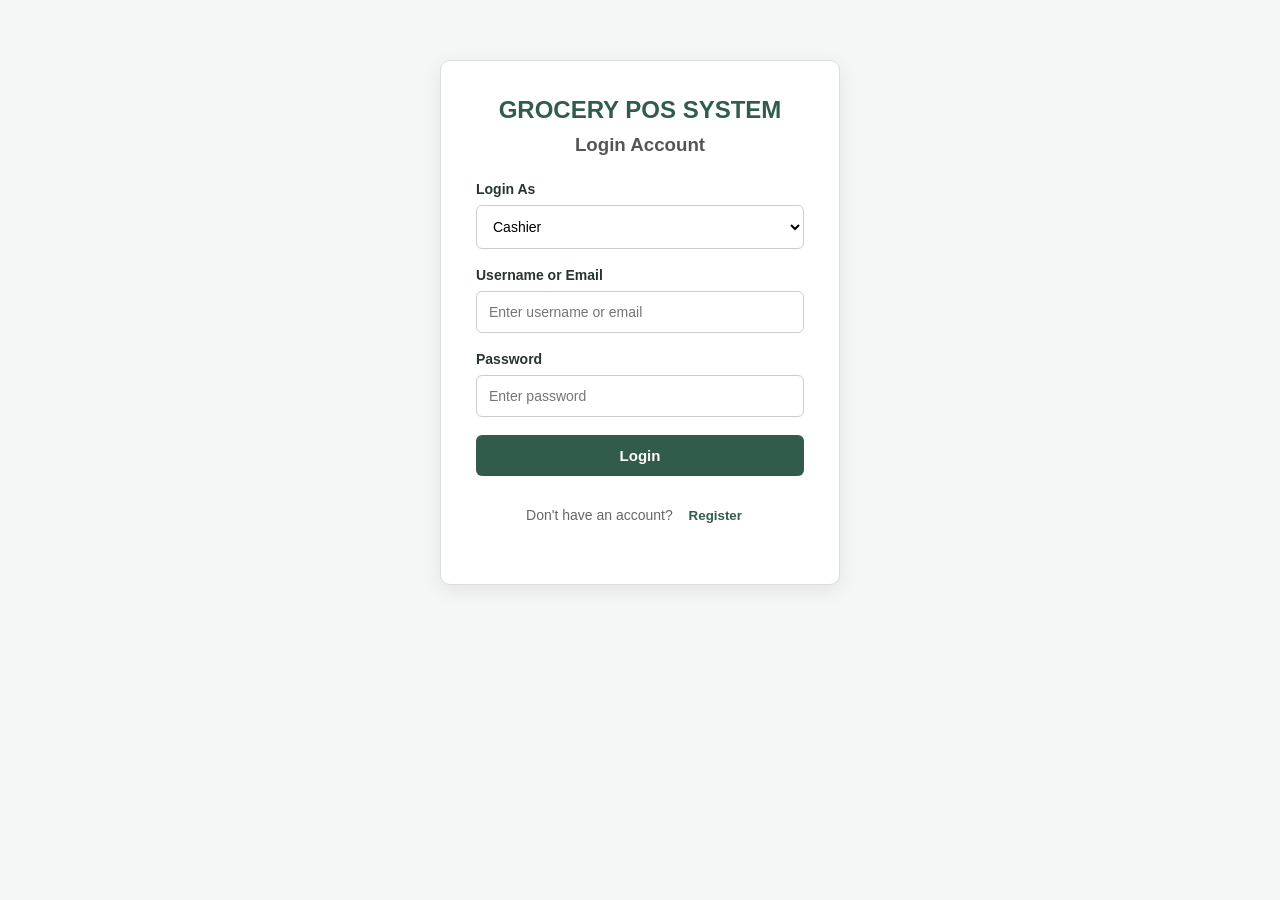
==== admin.html @ d27475cc "Fix Grocery POS website structure" ====
<!DOCTYPE html>
<html lang="en">
<head>
<meta charset="UTF-8">
<meta name="viewport" content="width=device-width, initial-scale=1.0">
<title>KLYQ - Admin Dashboard</title>

<style>
* {
    box-sizing: border-box;
    font-family: Arial, sans-serif;
}

body {
    margin: 0;
    background: #f4f7f5;
    color: #26352d;
}

.hidden {
    display: none !important;
}

/* HEADER */
header {
    position: fixed;
    top: 0;
    left: 240px;
    width: calc(100% - 240px);
    height: 85px;
    background: white;
    padding: 15px 30px;
    display: flex;
    justify-content: space-between;
    align-items: center;
    box-shadow: 0 2px 10px rgba(0,0,0,0.04);
    z-index: 10;
}

header h2 {
    margin: 0;
    color: #174d36;
    font-size: 21px;
}

.logout-btn {
    background: #b83d3d;
    color: white;
    padding: 12px 20px;
    border: none;
    border-radius: 7px;
    cursor: pointer;
}

.logout-btn:hover {
    background: #962e2e;
}

/* SIDEBAR */
aside {
    position: fixed;
    top: 0;
    left: 0;
    width: 240px;
    height: 100vh;
    background: #174d36;
    padding: 25px 18px;
    display: flex;
    flex-direction: column;
    overflow-y: auto;
}

.brand {
    text-align: center;
    padding-bottom: 30px;
    border-bottom: 1px solid #47715b;
}

.brand h2 {
    color: white;
    font-size: 21px;
    margin: 0 0 5px;
}

.brand p {
    color: #c5dfce;
    font-size: 12px;
    margin: 0;
}

aside nav {
    margin-top: 25px;
    display: flex;
    flex-direction: column;
    gap: 10px;
}

.nav-btn {
    width: 100%;
    padding: 14px;
    border: none;
    border-radius: 8px;
    background: transparent;
    color: #e4f0e8;
    text-align: left;
    font-size: 14px;
    cursor: pointer;
}

.nav-btn:hover,
.nav-btn.active {
    background: #2c7650;
    color: white;
}

/* MAIN CONTENT */
.container {
    margin-left: 240px;
    min-height: 100vh;
}

main {
    padding: 115px 30px 30px;
    min-width: 0;
    overflow-x: auto;
}

section > h2 {
    color: #174d36;
    margin: 0 0 25px;
    font-size: 24px;
}

/* DASHBOARD CARDS */
.cards {
    display: grid;
    grid-template-columns: repeat(4, minmax(0, 1fr));
    gap: 20px;
}

.card {
    background: white;
    padding: 25px;
    margin-bottom: 20px;
    border: 1px solid #e7eee9;
    border-radius: 12px;
    box-shadow: 0 3px 12px rgba(0,0,0,0.04);
}

.cards .card h3 {
    color: #75847a;
    font-size: 14px;
    margin: 0 0 15px;
}

.cards .card h2 {
    color: #174d36;
    font-size: 27px;
    margin: 0;
}

/* FORMS */
input,
select {
    display: block;
    width: 100%;
    padding: 12px;
    margin: 8px 0 18px;
    border: 1px solid #d5ded8;
    border-radius: 7px;
    background: white;
    color: #26352d;
    font-size: 14px;
    outline: none;
}

input:focus,
select:focus {
    border-color: #2c7650;
    box-shadow: 0 0 0 2px rgba(44,118,80,0.1);
}

label {
    display: block;
    font-size: 14px;
    font-weight: bold;
    margin-top: 10px;
}

/* BUTTONS */
button {
    cursor: pointer;
}

.action {
    padding: 12px 18px;
    background: #174d36;
    color: white;
    border: none;
    border-radius: 7px;
    font-size: 14px;
}

.action:hover {
    background: #286b49;
}

.delete-btn {
    padding: 8px 13px;
    border: none;
    border-radius: 6px;
    background: #b83d3d;
    color: white;
}

.delete-btn:hover {
    background: #962e2e;
}

/* TABLE */
.table-container {
    width: 100%;
    overflow-x: auto;
    background: white;
    border-radius: 10px;
}

table {
    width: 100%;
    border-collapse: collapse;
    background: white;
    margin-top: 15px;
}

th,
td {
    padding: 14px;
    text-align: left;
    border-bottom: 1px solid #e7eee9;
    font-size: 14px;
}

th {
    background: #e9f3ec;
    color: #174d36;
}

td {
    color: #46564c;
}

tbody tr:hover {
    background: #f7faf8;
}

/* EMPTY STATE */
.empty-state {
    background: #f4f8f5;
    padding: 30px;
    margin-top: 15px;
    text-align: center;
    border-radius: 10px;
    color: #75847a;
}

/* RESPONSIVE */
@media (max-width: 1050px) {
    .cards {
        grid-template-columns: repeat(2, minmax(0, 1fr));
    }
}

@media (max-width: 650px) {
    header {
        position: relative;
        left: 0;
        width: 100%;
        height: auto;
        min-height: 75px;
        padding: 15px;
    }

    header h2 {
        font-size: 17px;
    }

    aside {
        position: relative;
        width: 100%;
        height: auto;
        padding: 18px;
    }

    aside nav {
        flex-direction: row;
        flex-wrap: wrap;
        margin-top: 18px;
    }

    .nav-btn {
        flex: 1 1 120px;
        text-align: center;
    }

    .container {
        margin-left: 0;
    }

    main {
        padding: 25px 18px;
    }

    .cards {
        grid-template-columns: 1fr;
    }

    table {
        min-width: 550px;
    }
}
</style>
</head>

<body>

<!-- ADMIN LOGIN CHECK -->
<script>
const currentUser = JSON.parse(localStorage.getItem("currentUser"));

if (!currentUser || currentUser.role !== "Admin") {
    alert("Admin access only!");
    window.location.href = "login.html";
}
</script>

<!-- SIDEBAR -->
<aside>

    <div class="brand">
        <h2>KLYQ</h2>
        <p>Management System</p>
    </div>

    <nav>
        <button class="nav-btn active" onclick="showPage('dashboard', this)">Dashboard</button>
        <button class="nav-btn" onclick="showPage('products', this)">Products</button>
        <button class="nav-btn" onclick="showPage('inventory', this)">Inventory</button>
        <button class="nav-btn" onclick="showPage('transactions', this)">Transactions</button>
        <button class="nav-btn" onclick="showPage('reports', this)">Reports</button>
        <button class="nav-btn" onclick="showPage('users', this)">User Management</button>
    </nav>

</aside>

<!-- HEADER -->
<header>
    <h2>KLYQ ADMIN DASHBOARD</h2>
    <button class="logout-btn" onclick="logout()">Logout</button>
</header>

<div class="container">
<main>

<!-- DASHBOARD -->
<section id="dashboard">

    <h2>Dashboard Overview</h2>

    <div class="cards">

        <div class="card">
            <h3>Total Products</h3>
            <h2 id="totalProducts">0</h2>
        </div>

        <div class="card">
            <h3>Total Sales</h3>
            <h2 id="totalSales">₱0.00</h2>
        </div>

        <div class="card">
            <h3>Transactions</h3>
            <h2 id="totalTransactions">0</h2>
        </div>

        <div class="card">
            <h3>Registered Users</h3>
            <h2 id="totalUsers">0</h2>
        </div>

    </div>

    <div class="card">
        <h3>Welcome, Admin!</h3>
        <p>
            Manage your grocery store products, inventory,
            transactions, reports, and registered users here.
        </p>
    </div>

</section>

<!-- PRODUCTS -->
<section id="products" class="hidden">

    <h2>Product Management</h2>

    <div class="card">

        <h3>Add New Product</h3>

        <form id="productForm">

            <label>Product Name</label>
            <input type="text" id="productName"
                placeholder="Enter product name" required>

            <label>Product Price (₱)</label>
            <input type="number" id="productPrice"
                placeholder="Enter price" min="0.01"
                step="0.01" required>

            <label>Product Stock</label>
            <input type="number" id="productStock"
                placeholder="Enter stock quantity"
                min="0" step="1" required>

            <button class="action" type="submit">
                Add Product
            </button>

        </form>

    </div>

    <div class="card">

        <h3>Product List</h3>

        <div class="table-container">
            <table>
                <thead>
                    <tr>
                        <th>Product</th>
                        <th>Price</th>
                        <th>Stock</th>
                        <th>Action</th>
                    </tr>
                </thead>

                <tbody id="productList"></tbody>
            </table>
        </div>

    </div>

</section>

<!-- INVENTORY -->
<section id="inventory" class="hidden">

    <h2>Inventory Management</h2>

    <div class="card">

        <h3>Available Inventory</h3>

        <div class="table-container">
            <table>
                <thead>
                    <tr>
                        <th>Product</th>
                        <th>Price</th>
                        <th>Available Stock</th>
                        <th>Status</th>
                    </tr>
                </thead>

                <tbody id="inventoryList"></tbody>
            </table>
        </div>

    </div>

</section>

<!-- TRANSACTIONS -->
<section id="transactions" class="hidden">

    <h2>Transaction History</h2>

    <div class="card">

        <h3>All Cashier Sales Transactions</h3>

        <div class="table-container">
            <table>
                <thead>
                    <tr>
                        <th>Transaction ID</th>
                        <th>Cashier</th>
                        <th>Date</th>
                        <th>Total Amount</th>
                    </tr>
                </thead>

                <tbody id="transactionList"></tbody>
            </table>
        </div>

    </div>

</section>

<!-- REPORTS -->
<section id="reports" class="hidden">

    <h2>Sales Reports</h2>

    <div class="cards">

        <div class="card">
            <h3>Total Revenue</h3>
            <h2 id="reportRevenue">₱0.00</h2>
        </div>

        <div class="card">
            <h3>Number of Sales</h3>
            <h2 id="reportCount">0</h2>
        </div>

    </div>

</section>

<!-- USER MANAGEMENT -->
<section id="users" class="hidden">

    <h2>User Management</h2>

    <div class="card">

        <h3>Registered Users</h3>

        <div class="table-container">
            <table>
                <thead>
                    <tr>
                        <th>Full Name</th>
                        <th>Username</th>
                        <th>Email</th>
                        <th>Role</th>
                    </tr>
                </thead>

                <tbody id="userList"></tbody>
            </table>
        </div>

    </div>

</section>

</main>
</div>

<script>

/* ==============================
   DATABASE
============================== */

let products = [];
let transactions = [];
let users = [];

/* ==============================
   HELPER FUNCTIONS
============================== */

function escapeHTML(value) {
    return String(value ?? "").replace(/[&<>"']/g, character => ({
        "&": "&amp;",
        "<": "&lt;",
        ">": "&gt;",
        '"': "&quot;",
        "'": "&#039;"
    })[character]);
}

function money(value) {
    return Number(value || 0).toFixed(2);
}

function loadData() {
    products = JSON.parse(localStorage.getItem("gps_products")) || [];
    transactions = JSON.parse(localStorage.getItem("gps_tx")) || [];
    users = JSON.parse(localStorage.getItem("gps_users")) || [];
}

function saveProducts() {
    localStorage.setItem("gps_products", JSON.stringify(products));
}

/* ==============================
   NAVIGATION
============================== */

function showPage(page, button = null) {

    document.querySelectorAll("main section").forEach(section => {
        section.classList.add("hidden");
    });

    const selectedPage = document.getElementById(page);

    if (!selectedPage) return;

    selectedPage.classList.remove("hidden");

    document.querySelectorAll(".nav-btn").forEach(btn => {
        btn.classList.remove("active");
    });

    if (button) {
        button.classList.add("active");
    } else {
        const navButton = [...document.querySelectorAll(".nav-btn")]
            .find(btn => btn.getAttribute("onclick").includes("'" + page + "'"));

        if (navButton) navButton.classList.add("active");
    }

    // Refresh shared data whenever a page is opened
    loadData();

    updateDashboard();
    renderProducts();
    renderInventory();
    renderTransactions();
    renderUsers();
}

/* ==============================
   DASHBOARD
============================== */

function updateDashboard() {

    document.getElementById("totalProducts").textContent =
        products.length;

    const total = transactions.reduce((sum, tx) => {
        return sum + Number(tx.total || 0);
    }, 0);

    document.getElementById("totalSales").textContent =
        "₱" + money(total);

    document.getElementById("totalTransactions").textContent =
        transactions.length;

    document.getElementById("totalUsers").textContent =
        users.length;

    document.getElementById("reportRevenue").textContent =
        "₱" + money(total);

    document.getElementById("reportCount").textContent =
        transactions.length;
}

/* ==============================
   ADD PRODUCT
============================== */

document.getElementById("productForm").addEventListener("submit", function(e) {

    e.preventDefault();

    loadData();

    const name = document.getElementById("productName").value.trim();
    const price = Number(document.getElementById("productPrice").value);
    const stock = Number(document.getElementById("productStock").value);

    if (!name || !Number.isFinite(price) || price <= 0 ||
        !Number.isInteger(stock) || stock < 0) {

        alert("Please enter valid product information.");
        return;
    }

    products.push({
        id: Date.now(),
        name: name,
        price: price,
        stock: stock
    });

    saveProducts();

    this.reset();

    loadData();
    renderProducts();
    renderInventory();
    updateDashboard();

    alert("Product added successfully!");
});

/* ==============================
   DISPLAY PRODUCTS
============================== */

function renderProducts() {

    const list = document.getElementById("productList");

    if (products.length === 0) {

        list.innerHTML = `
            <tr>
                <td colspan="4" style="text-align:center;">
                    No products available.
                </td>
            </tr>
        `;

        return;
    }

    list.innerHTML = products.map(p => `
        <tr>
            <td>${escapeHTML(p.name)}</td>
            <td>₱${money(p.price)}</td>
            <td>${Number(p.stock)}</td>
            <td>
                <button class="delete-btn"
                    onclick="deleteProduct(${Number(p.id)})">
                    Delete
                </button>
            </td>
        </tr>
    `).join("");
}

/* ==============================
   DELETE PRODUCT
============================== */

function deleteProduct(id) {

    if (!confirm("Are you sure you want to delete this product?")) {
        return;
    }

    loadData();

    products = products.filter(p => Number(p.id) !== Number(id));

    saveProducts();

    loadData();
    renderProducts();
    renderInventory();
    updateDashboard();

    alert("Product deleted successfully!");
}

/* ==============================
   INVENTORY
============================== */

function renderInventory() {

    const list = document.getElementById("inventoryList");

    if (products.length === 0) {

        list.innerHTML = `
            <tr>
                <td colspan="4" style="text-align:center;">
                    No inventory available.
                </td>
            </tr>
        `;

        return;
    }

    list.innerHTML = products.map(p => {

        const stock = Number(p.stock);

        const status = stock <= 0
            ? "Out of Stock"
            : stock <= 5
                ? "Low Stock"
                : "Available";

        return `
            <tr>
                <td>${escapeHTML(p.name)}</td>
                <td>₱${money(p.price)}</td>
                <td>${stock}</td>
                <td>${status}</td>
            </tr>
        `;

    }).join("");
}

/* ==============================
   TRANSACTIONS
============================== */

function renderTransactions() {

    const list = document.getElementById("transactionList");

    if (transactions.length === 0) {

        list.innerHTML = `
            <tr>
                <td colspan="4" style="text-align:center;">
                    No transactions yet.
                </td>
            </tr>
        `;

        return;
    }

    list.innerHTML = transactions.slice().reverse().map(tx => `
        <tr>
            <td>${escapeHTML(tx.id)}</td>
            <td>${escapeHTML(tx.cashier || "Unknown")}</td>
            <td>${escapeHTML(tx.date || "")}</td>
            <td>₱${money(tx.total)}</td>
        </tr>
    `).join("");
}

/* ==============================
   USER MANAGEMENT
============================== */

function renderUsers() {

    const list = document.getElementById("userList");

    if (users.length === 0) {

        list.innerHTML = `
            <tr>
                <td colspan="4" style="text-align:center;">
                    No registered users.
                </td>
            </tr>
        `;

        return;
    }

    list.innerHTML = users.map(user => `
        <tr>
            <td>${escapeHTML(user.name || user.fullName || "")}</td>
            <td>${escapeHTML(user.username || "")}</td>
            <td>${escapeHTML(user.email || "")}</td>
            <td>${escapeHTML(user.role || "")}</td>
        </tr>
    `).join("");
}

/* ==============================
   LOGOUT
============================== */

function logout() {

    if (!confirm("Are you sure you want to logout?")) {
        return;
    }

    localStorage.removeItem("currentUser");

    window.location.href = "login.html";
}

/* ==============================
   INITIALIZE ADMIN DASHBOARD
============================== */

loadData();
showPage("dashboard");

</script>

</body>
</html>
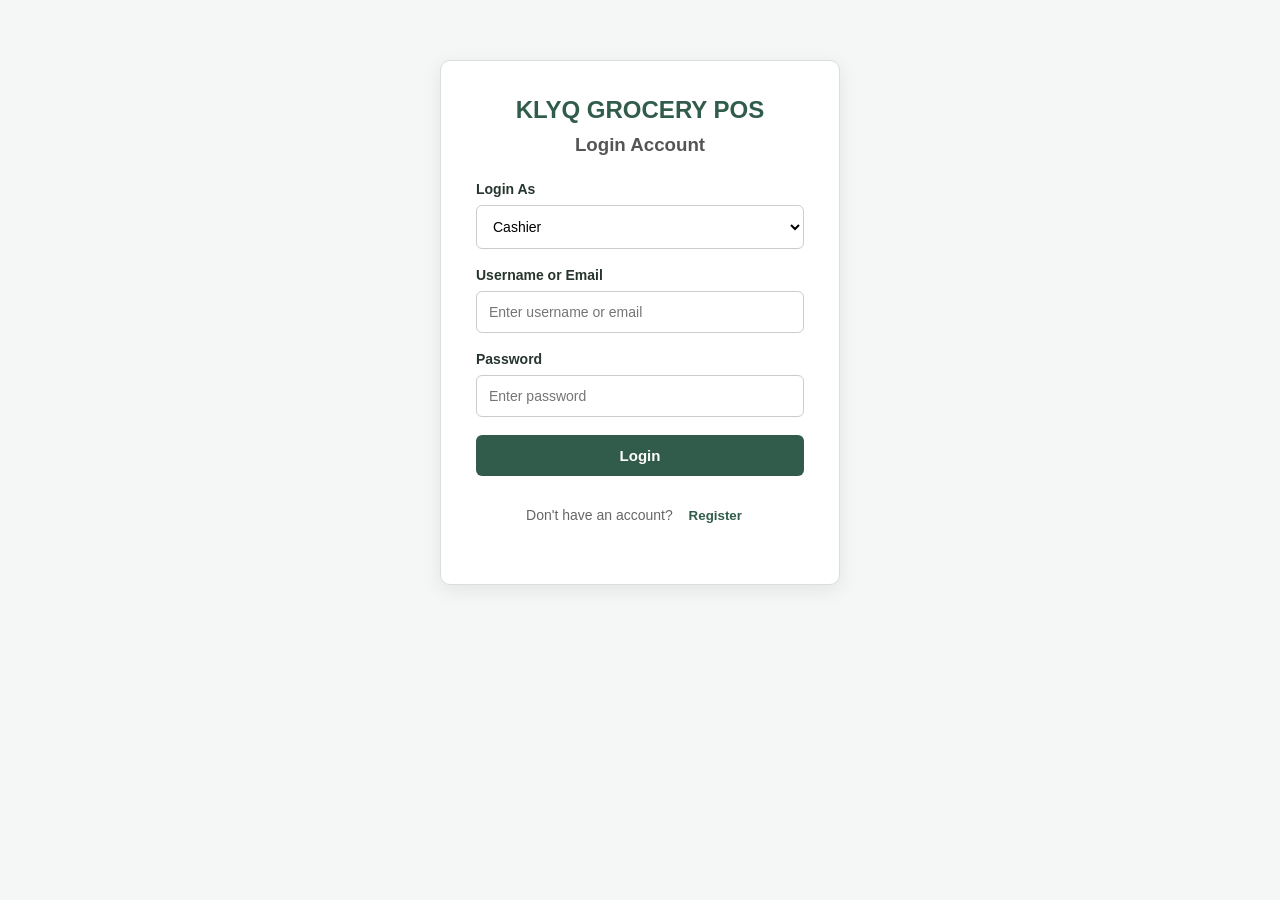
==== commit 860e3981: "Update KLYQ POS system" ====
--- a/admin.html
+++ b/admin.html
@@ -161,8 +161,7 @@
 }
 
 /* FORMS */
-input,
-select {
+input, select {
     display: block;
     width: 100%;
     padding: 12px;
@@ -175,8 +174,7 @@
     outline: none;
 }
 
-input:focus,
-select:focus {
+input:focus, select:focus {
     border-color: #2c7650;
     box-shadow: 0 0 0 2px rgba(44,118,80,0.1);
 }
@@ -233,8 +231,7 @@
     margin-top: 15px;
 }
 
-th,
-td {
+th, td {
     padding: 14px;
     text-align: left;
     border-bottom: 1px solid #e7eee9;
@@ -324,19 +321,26 @@
 
 <body>
 
-<!-- ADMIN LOGIN CHECK -->
+<!-- ADMIN ACCESS CHECK -->
 <script>
-const currentUser = JSON.parse(localStorage.getItem("currentUser"));
-
-if (!currentUser || currentUser.role !== "Admin") {
-    alert("Admin access only!");
-    window.location.href = "login.html";
-}
+(function() {
+    let currentUser = null;
+
+    try {
+        currentUser = JSON.parse(localStorage.getItem("currentUser"));
+    } catch (error) {
+        currentUser = null;
+    }
+
+    if (!currentUser || currentUser.role !== "Admin") {
+        alert("Admin access only!");
+        window.location.replace("login.html");
+    }
+})();
 </script>
 
 <!-- SIDEBAR -->
 <aside>
-
     <div class="brand">
         <h2>KLYQ</h2>
         <p>Management System</p>
@@ -350,7 +354,6 @@
         <button class="nav-btn" onclick="showPage('reports', this)">Reports</button>
         <button class="nav-btn" onclick="showPage('users', this)">User Management</button>
     </nav>
-
 </aside>
 
 <!-- HEADER -->
@@ -364,11 +367,9 @@
 
 <!-- DASHBOARD -->
 <section id="dashboard">
-
     <h2>Dashboard Overview</h2>
 
     <div class="cards">
-
         <div class="card">
             <h3>Total Products</h3>
             <h2 id="totalProducts">0</h2>
@@ -388,7 +389,6 @@
             <h3>Registered Users</h3>
             <h2 id="totalUsers">0</h2>
         </div>
-
     </div>
 
     <div class="card">
@@ -398,44 +398,35 @@
             transactions, reports, and registered users here.
         </p>
     </div>
-
 </section>
 
 <!-- PRODUCTS -->
 <section id="products" class="hidden">
-
     <h2>Product Management</h2>
 
     <div class="card">
-
         <h3>Add New Product</h3>
 
         <form id="productForm">
-
-            <label>Product Name</label>
+            <label for="productName">Product Name</label>
             <input type="text" id="productName"
                 placeholder="Enter product name" required>
 
-            <label>Product Price (₱)</label>
+            <label for="productPrice">Product Price (₱)</label>
             <input type="number" id="productPrice"
                 placeholder="Enter price" min="0.01"
                 step="0.01" required>
 
-            <label>Product Stock</label>
+            <label for="productStock">Product Stock</label>
             <input type="number" id="productStock"
                 placeholder="Enter stock quantity"
                 min="0" step="1" required>
 
-            <button class="action" type="submit">
-                Add Product
-            </button>
-
+            <button class="action" type="submit">Add Product</button>
         </form>
-
     </div>
 
     <div class="card">
-
         <h3>Product List</h3>
 
         <div class="table-container">
@@ -448,22 +439,17 @@
                         <th>Action</th>
                     </tr>
                 </thead>
-
                 <tbody id="productList"></tbody>
             </table>
         </div>
-
     </div>
-
 </section>
 
 <!-- INVENTORY -->
 <section id="inventory" class="hidden">
-
     <h2>Inventory Management</h2>
 
     <div class="card">
-
         <h3>Available Inventory</h3>
 
         <div class="table-container">
@@ -476,22 +462,17 @@
                         <th>Status</th>
                     </tr>
                 </thead>
-
                 <tbody id="inventoryList"></tbody>
             </table>
         </div>
-
     </div>
-
 </section>
 
 <!-- TRANSACTIONS -->
 <section id="transactions" class="hidden">
-
     <h2>Transaction History</h2>
 
     <div class="card">
-
         <h3>All Cashier Sales Transactions</h3>
 
         <div class="table-container">
@@ -504,22 +485,17 @@
                         <th>Total Amount</th>
                     </tr>
                 </thead>
-
                 <tbody id="transactionList"></tbody>
             </table>
         </div>
-
     </div>
-
 </section>
 
 <!-- REPORTS -->
 <section id="reports" class="hidden">
-
     <h2>Sales Reports</h2>
 
     <div class="cards">
-
         <div class="card">
             <h3>Total Revenue</h3>
             <h2 id="reportRevenue">₱0.00</h2>
@@ -529,18 +505,14 @@
             <h3>Number of Sales</h3>
             <h2 id="reportCount">0</h2>
         </div>
-
     </div>
-
 </section>
 
-<!-- USER MANAGEMENT -->
+<!-- USERS -->
 <section id="users" class="hidden">
-
     <h2>User Management</h2>
 
     <div class="card">
-
         <h3>Registered Users</h3>
 
         <div class="table-container">
@@ -553,17 +525,17 @@
                         <th>Role</th>
                     </tr>
                 </thead>
-
                 <tbody id="userList"></tbody>
             </table>
         </div>
-
     </div>
-
 </section>
 
 </main>
 </div>
+
+<!-- LOAD SHARED PRODUCT FUNCTIONS FIRST -->
+<script src="products.js"></script>
 
 <script>
 
@@ -574,6 +546,7 @@
 let products = [];
 let transactions = [];
 let users = [];
+
 
 /* ==============================
    HELPER FUNCTIONS
@@ -594,14 +567,17 @@
 }
 
 function loadData() {
-    products = JSON.parse(localStorage.getItem("gps_products")) || [];
-    transactions = JSON.parse(localStorage.getItem("gps_tx")) || [];
-    users = JSON.parse(localStorage.getItem("gps_users")) || [];
-}
-
-function saveProducts() {
-    localStorage.setItem("gps_products", JSON.stringify(products));
-}
+    products = getGPSProducts();
+
+    try {
+        transactions = JSON.parse(localStorage.getItem("gps_tx")) || [];
+        users = JSON.parse(localStorage.getItem("gps_users")) || [];
+    } catch (error) {
+        transactions = [];
+        users = [];
+    }
+}
+
 
 /* ==============================
    NAVIGATION
@@ -632,7 +608,6 @@
         if (navButton) navButton.classList.add("active");
     }
 
-    // Refresh shared data whenever a page is opened
     loadData();
 
     updateDashboard();
@@ -642,6 +617,7 @@
     renderUsers();
 }
 
+
 /* ==============================
    DASHBOARD
 ============================== */
@@ -671,6 +647,7 @@
         transactions.length;
 }
 
+
 /* ==============================
    ADD PRODUCT
 ============================== */
@@ -678,28 +655,14 @@
 document.getElementById("productForm").addEventListener("submit", function(e) {
 
     e.preventDefault();
-
-    loadData();
 
     const name = document.getElementById("productName").value.trim();
     const price = Number(document.getElementById("productPrice").value);
     const stock = Number(document.getElementById("productStock").value);
 
-    if (!name || !Number.isFinite(price) || price <= 0 ||
-        !Number.isInteger(stock) || stock < 0) {
-
-        alert("Please enter valid product information.");
-        return;
-    }
-
-    products.push({
-        id: Date.now(),
-        name: name,
-        price: price,
-        stock: stock
-    });
-
-    saveProducts();
+    const newProduct = addGPSProduct(name, price, stock);
+
+    if (!newProduct) return;
 
     this.reset();
 
@@ -708,9 +671,9 @@
     renderInventory();
     updateDashboard();
 
-    alert("Product added successfully!");
 });
 
+
 /* ==============================
    DISPLAY PRODUCTS
 ============================== */
@@ -720,7 +683,6 @@
     const list = document.getElementById("productList");
 
     if (products.length === 0) {
-
         list.innerHTML = `
             <tr>
                 <td colspan="4" style="text-align:center;">
@@ -728,7 +690,6 @@
                 </td>
             </tr>
         `;
-
         return;
     }
 
@@ -739,7 +700,7 @@
             <td>${Number(p.stock)}</td>
             <td>
                 <button class="delete-btn"
-                    onclick="deleteProduct(${Number(p.id)})">
+                    onclick="deleteProduct('${escapeHTML(p.id)}')">
                     Delete
                 </button>
             </td>
@@ -747,6 +708,7 @@
     `).join("");
 }
 
+
 /* ==============================
    DELETE PRODUCT
 ============================== */
@@ -757,19 +719,17 @@
         return;
     }
 
-    loadData();
-
-    products = products.filter(p => Number(p.id) !== Number(id));
-
-    saveProducts();
+    const success = deleteGPSProduct(id);
+
+    if (!success) return;
 
     loadData();
     renderProducts();
     renderInventory();
     updateDashboard();
 
-    alert("Product deleted successfully!");
-}
+}
+
 
 /* ==============================
    INVENTORY
@@ -780,7 +740,6 @@
     const list = document.getElementById("inventoryList");
 
     if (products.length === 0) {
-
         list.innerHTML = `
             <tr>
                 <td colspan="4" style="text-align:center;">
@@ -788,7 +747,6 @@
                 </td>
             </tr>
         `;
-
         return;
     }
 
@@ -814,6 +772,7 @@
     }).join("");
 }
 
+
 /* ==============================
    TRANSACTIONS
 ============================== */
@@ -823,7 +782,6 @@
     const list = document.getElementById("transactionList");
 
     if (transactions.length === 0) {
-
         list.innerHTML = `
             <tr>
                 <td colspan="4" style="text-align:center;">
@@ -831,7 +789,6 @@
                 </td>
             </tr>
         `;
-
         return;
     }
 
@@ -845,6 +802,7 @@
     `).join("");
 }
 
+
 /* ==============================
    USER MANAGEMENT
 ============================== */
@@ -854,7 +812,6 @@
     const list = document.getElementById("userList");
 
     if (users.length === 0) {
-
         list.innerHTML = `
             <tr>
                 <td colspan="4" style="text-align:center;">
@@ -862,7 +819,6 @@
                 </td>
             </tr>
         `;
-
         return;
     }
 
@@ -876,6 +832,7 @@
     `).join("");
 }
 
+
 /* ==============================
    LOGOUT
 ============================== */
@@ -891,6 +848,40 @@
     window.location.href = "login.html";
 }
 
+
+/* ==============================
+   AUTOMATIC PRODUCT REFRESH
+============================== */
+
+onGPSProductsChanged(function(updatedProducts) {
+
+    products = updatedProducts;
+
+    renderProducts();
+    renderInventory();
+    updateDashboard();
+
+});
+
+
+/* ==============================
+   OTHER DATA REFRESH
+============================== */
+
+window.addEventListener("storage", function(event) {
+
+    if (event.key === "gps_tx" || event.key === "gps_users") {
+
+        loadData();
+
+        updateDashboard();
+        renderTransactions();
+        renderUsers();
+    }
+
+});
+
+
 /* ==============================
    INITIALIZE ADMIN DASHBOARD
 ============================== */
